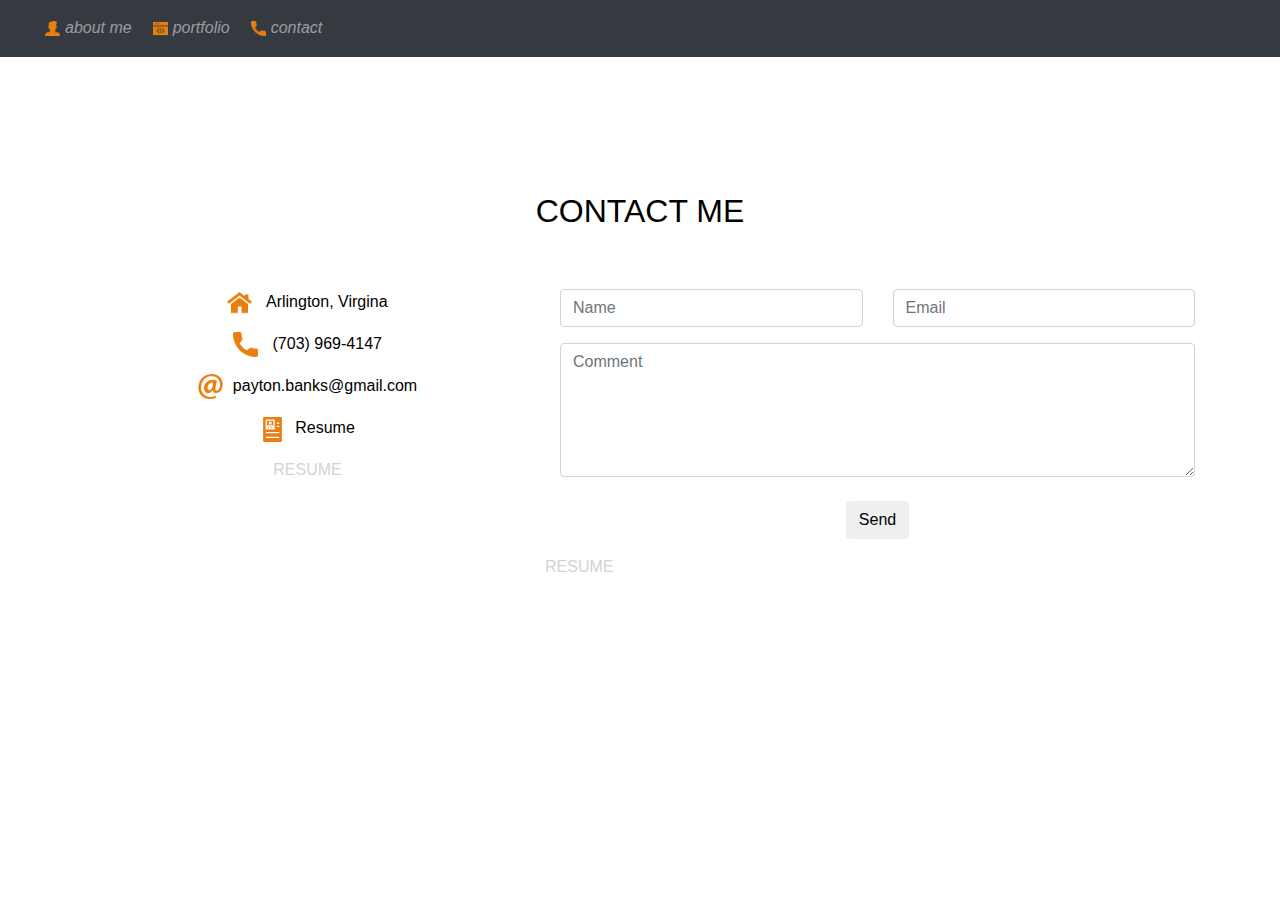
==== contact.html @ 90f388e9 "updated formated and spacing, new portfolio layout" ====
<!-- Demo Layout for Bootstrap (with cards) -->
<!DOCTYPE html>
<html lang="en-us">

  <head>
      <title>Payton Banks</title>
      <meta charset="UTF-8">
      <meta name="viewport" content="width=device-width, initial-scale=1.0">
      
        <!-- JQuery for Bootstrap - provide dynamic Navbar menu functions -->
        <script src="https://code.jquery.com/jquery-3.2.1.slim.min.js" integrity="sha384-KJ3o2DKtIkvYIK3UENzmM7KCkRr/rE9/Qpg6aAZGJwFDMVNA/GpGFF93hXpG5KkN" crossorigin="anonymous"></script>
        
        <!-- Boostrap CDN and required Script -->
        <link rel="stylesheet" href="https://maxcdn.bootstrapcdn.com/bootstrap/4.0.0/css/bootstrap.min.css" integrity="sha384-Gn5384xqQ1aoWXA+058RXPxPg6fy4IWvTNh0E263XmFcJlSAwiGgFAW/dAiS6JXm" crossorigin="anonymous">
        <script src="https://maxcdn.bootstrapcdn.com/bootstrap/4.0.0/js/bootstrap.min.js" integrity="sha384-JZR6Spejh4U02d8jOt6vLEHfe/JQGiRRSQQxSfFWpi1MquVdAyjUar5+76PVCmYl" crossorigin="anonymous"></script>
  
        <!-- Custom CSS File -->  
        <link rel="stylesheet" type="text/css" href="CSS/style.css">
  </head>

  <body>
    
    <nav class="navbar navbar-expand-md navbar-dark bg-dark sticky-top">
      <button class="navbar-toggler" data-toggle="collapse" data-target="#button-collapse">
        <span class="navbar-toggler-icon"></span>
      </button>
      <div class="collapse navbar-collapse" id="button-collapse">
        <a class="navbar-brand"></a>
        <ul class="navbar-nav">
          <li class="nav-item"><a class="nav-link" href="index.html"><img class="menuicon"
                src="./Assets/navigation/person.png">About Me</a></li>
          <li class="nav-item"><a class="nav-link" href="portfolio.html"><img class="menuicon"
                src="./Assets/navigation/web-development.png">Portfolio</a></li>
          <li class="nav-item"><a class="nav-link" href="contact.html"><img class="menuicon"
                src="./Assets/navigation/phone.png">Contact</a></li>
        </ul>
    </nav>

      <div id="page-container">
        <div id="content-wrap">
          <div class="container text-center">
              <h2 class="pageHeader">CONTACT ME</h2>
                <div class="row">
                  <div class="col-sm-5">
                    <p><span class="contact-address"><img class="contact-icon" src="./Assets/navigation/home.png"></span> Arlington, Virgina</p>
                    <p><span class="contact-address"><img class="contact-icon" src="./Assets/navigation/phone.png"></span> (703) 969-4147</p>
                    <p><span class="contact-address"><img class="contact-icon" src="./Assets/navigation/email.png"></span>payton.banks@gmail.com</p>
                    <p><span class="contact-address"><img class="contact-icon" src="Assets/navigation/resumeIcon2.svg" img href="https://drive.google.com/file/d/1DOJJV0xLQaGP4ucww2cSVvSujxQ93new/view?usp=sharing" alt="Resume Download Icon"></span>Resume</p> 
                    <a img src="Assets/navigation/resumeIcon2.svg" href="Assets/navigation/resumeIcon.svg" >RESUME</a>
                 
                  </div>
                  <div class="col-sm-7 slideanim">
                    <div class="row">
                      <div class="col-sm-6 form-group">
                        <input class="form-control" id="name" name="name" placeholder="Name" type="text" required>
                      </div>
                      <div class="col-sm-6 form-group">
                        <input class="form-control" id="email" name="email" placeholder="Email" type="email" required>
                      </div>
                    </div>
                    <textarea class="form-control" id="comments" name="comments" placeholder="Comment" rows="5"></textarea><br>
                    <div class="row">
                      <div class="col-sm-12 form-group">
                        <button class="btn btn-default pull-right" type="submit">Send</button>
                      </div>
                    <div>

                    </div>

                    <a img href="Assets/navigation/resumeIcon.svg" download>RESUME</a>


    </div>
    <footer>
      </div>
    </footer> 
  </div>
  </body>
 
            
            
            
            
            
            
       <!-- Bootstrap JS Scripts-->
       <script src="https://code.jquery.com/jquery-3.4.1.slim.min.js" integrity="sha384-J6qa4849blE2+poT4WnyKhv5vZF5SrPo0iEjwBvKU7imGFAV0wwj1yYfoRSJoZ+n" crossorigin="anonymous"></script>
       <script src="https://cdn.jsdelivr.net/npm/popper.js@1.16.0/dist/umd/popper.min.js" integrity="sha384-Q6E9RHvbIyZFJoft+2mJbHaEWldlvI9IOYy5n3zV9zzTtmI3UksdQRVvoxMfooAo" crossorigin="anonymous"></script>
       <script src="https://stackpath.bootstrapcdn.com/bootstrap/4.4.1/js/bootstrap.min.js" integrity="sha384-wfSDF2E50Y2D1uUdj0O3uMBJnjuUD4Ih7YwaYd1iqfktj0Uod8GCExl3Og8ifwB6" crossorigin="anonymous"></script>
 
           
     </body>
</html>
---- CSS/style.css ----
.col-md-7, .card-img-top {
    flex-wrap: wrap;
}

.card-body {
    align-content: center;
}

.head-1 {
    font-size: 50px;
    text-transform: uppercase;
    color: black;
}  

.head-2 {
    font-size: 44px;
    text-transform: uppercase;
    color: black;
    line-height: 60px;
    padding-bottom: 20px;
    
}  

.head-3 {
    font-size: 38px;
    text-transform: uppercase;
    color: black;
}  

.container-fluid {
    max-width: 80%;
    position: relative;
    min-height: 100vh;
    padding-left: 0px;
    padding-right: 0px;
    padding-top: 15%;
    justify-content: center;
}
.body-text2 {
    color: #202020;
    font-weight: 200;
    line-height: 35px;
}  

.body-text3 {
    color: #808080;
    font-weight:  300;
    font-size: 18px;
    line-height: 30px;
}  

.cardTitle {
    text-align: center;
}

.resumeIcon {
    height: 50px;
    width: 50px;
    align-content: center;
}

.card-img-top {
    align-content: center;
}
/* .row {
    justify-content: center;
    padding-top: 50px;
}

.row {
    justify-content: left;
    padding-top: 50px;
} */

  #content-wrap {
    padding-bottom: 2.5rem;    /* Footer height */
  }
  
  #footer {
    position: absolute;
    bottom: 0;
    width: 100%;
    height: 2.5rem;            /* Footer height */
  }





body {
   background-color: white;
    /* background: url('https://image.freepik.com/free-photo/dark-grunge-texture_1048-4055.jpg?1') no-repeat center center fixed; */
    -webkit-background-size: cover;
    -moz-background-size: cover;
    background-size: cover;
    -o-background-size: cover;
  }

.rounded-circle {
    width: 50px;
}

.navbar {
    
    background: #383838;
    width: 100%; 
}
.menuicon {
    width: 50px;
    image-rendering: optimizeSpeed;
}
.nav-item {
    color: rgb(8, 109, 232);
    text-transform: lowercase;
    font-style: italic;
}
.itemText {
    color: dodgerblue;
}

.fa { 
    width: 20px;
    height: 30px;
}
 
.dropdown-menu {
    background-color: transparent;

}

.fa-html5 {
    color: coral;
}

.fa-css3-alt {
    color: rgb(26, 56, 189);
}

.fa-js{
    color: yellow;
}

.container {
    padding-top: 120px;
}

.head-title {
    color: white;
    text-transform: uppercase;
}
.head-subtitle {
    color: white;
    text-transform: white;

}


.logo {
    width: 50px;
    height: 50px;   
}

.head-text {
    font-family: helvetica;
    font-size: 36px;
}

.nav-link .menuicon {
    width:40px;
    height: 40px;
}
.contact-icon {
    width: 35px;
    height: 25px;
    align-items: baseline;
    padding-right: 10px;
    line-height: 15px;
    margin-left: auto;
    margin-right: auto;
    color: white;
}
.itemphoto {
    width: 35px;
    height: 35px;
    padding: 5px;
    line-height: 10px;
    image-rendering: optimizeSpeed;
}

.pageHeader {
    color: black;
    padding-bottom: 50px;


}
.portfolio {
    text-align: center;
    text-transform: uppercase;
}
.nav-link .menuicon {
    width:25px;
    height:25px;
    padding: 5px;
  }
p {
    font-family: helvetica;
    font-size: 16px;
    color: #303030;
    font-weight: 100;
    line-height: 25px;
}

.col-md-7 {
    padding-right: 35px;
}

.card-title {
    color: black;
    text-align: center;
}

.card-title-portfolio {
    color: black;
    text-align: center;


}
h2 {
    padding-top: 15px;
    color: black
    
}

h3 {
    color: black;


}

h4 {
    line-height: 1.375em;
    color: black
    font-weight: 200;
    margin-bottom: 30px;
  }  
h5 {
    color: #303030;
    
}
a {
    color: #D3D3D3;

}



p {
    color: black;
}
.img-thumbnail {
    width: 200px;
    height: 200px;
}
.page-footer {
    background-color: transparent;
    height: 200px;

}
.social-icons {
    width: 35px;
    height: 35px;
}
.port-titles {
    color: white;   
}

.container-map {
    align-content: center;
    text-align: center;
}

.card {
    height: 400px;
    margin-left: 30px;
    border: 0px;
}
/* Revaeal Controls */
.item {
    width: 100%;
    height: 600px;
    background-color: gray;
    border-top: 1px solid transparent;
    transform: scale(0);
    transition: all 400ms;
}

.in-view { background-color: transparent; transform: scale(1); }
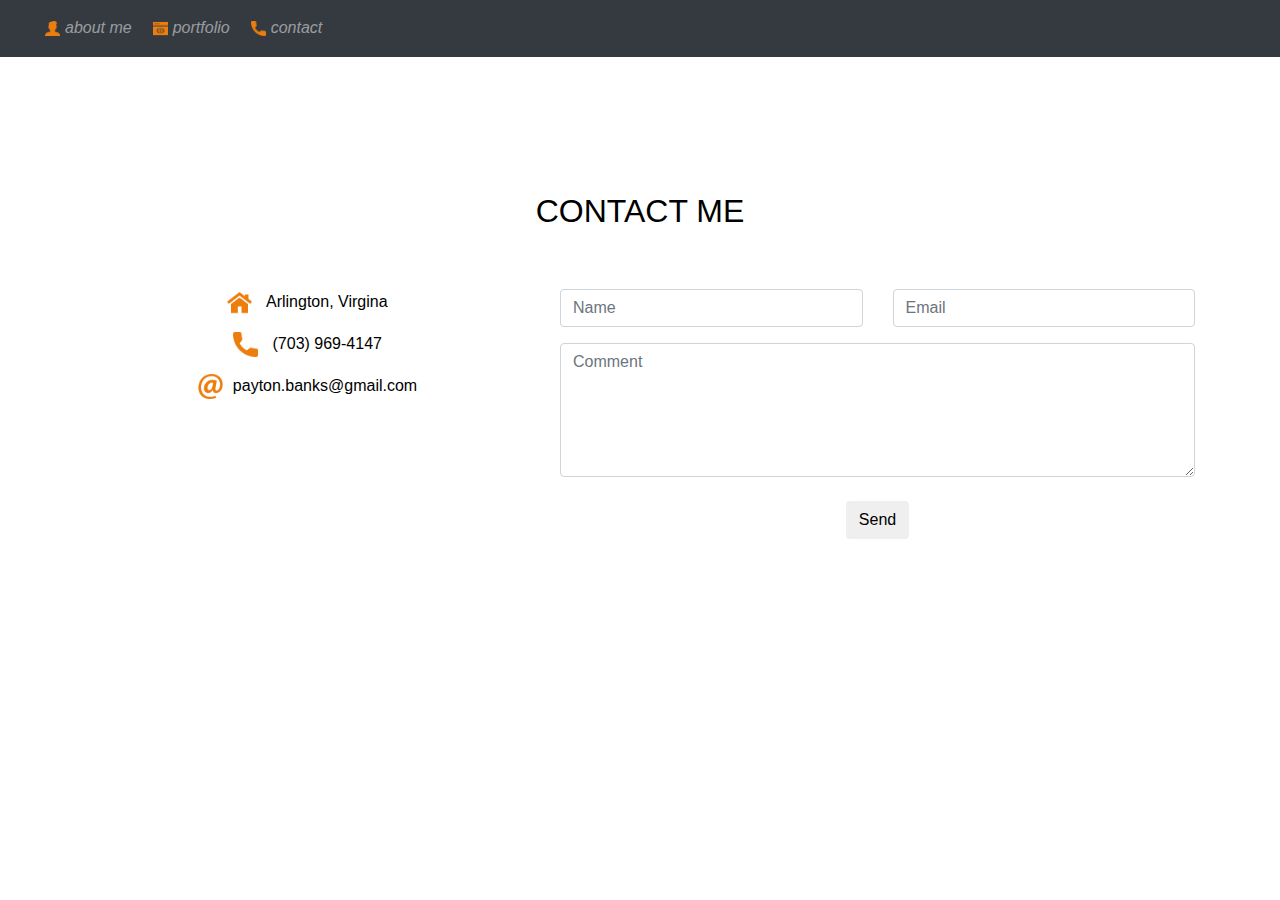
==== commit 377e7511: "new resume with updated link" ====
--- a/contact.html
+++ b/contact.html
@@ -2,92 +2,101 @@
 <!DOCTYPE html>
 <html lang="en-us">
 
-  <head>
-      <title>Payton Banks</title>
-      <meta charset="UTF-8">
-      <meta name="viewport" content="width=device-width, initial-scale=1.0">
-      
-        <!-- JQuery for Bootstrap - provide dynamic Navbar menu functions -->
-        <script src="https://code.jquery.com/jquery-3.2.1.slim.min.js" integrity="sha384-KJ3o2DKtIkvYIK3UENzmM7KCkRr/rE9/Qpg6aAZGJwFDMVNA/GpGFF93hXpG5KkN" crossorigin="anonymous"></script>
-        
-        <!-- Boostrap CDN and required Script -->
-        <link rel="stylesheet" href="https://maxcdn.bootstrapcdn.com/bootstrap/4.0.0/css/bootstrap.min.css" integrity="sha384-Gn5384xqQ1aoWXA+058RXPxPg6fy4IWvTNh0E263XmFcJlSAwiGgFAW/dAiS6JXm" crossorigin="anonymous">
-        <script src="https://maxcdn.bootstrapcdn.com/bootstrap/4.0.0/js/bootstrap.min.js" integrity="sha384-JZR6Spejh4U02d8jOt6vLEHfe/JQGiRRSQQxSfFWpi1MquVdAyjUar5+76PVCmYl" crossorigin="anonymous"></script>
-  
-        <!-- Custom CSS File -->  
-        <link rel="stylesheet" type="text/css" href="CSS/style.css">
-  </head>
+<head>
+  <title>Payton Banks</title>
+  <meta charset="UTF-8">
+  <meta name="viewport" content="width=device-width, initial-scale=1.0">
 
-  <body>
-    
-    <nav class="navbar navbar-expand-md navbar-dark bg-dark sticky-top">
-      <button class="navbar-toggler" data-toggle="collapse" data-target="#button-collapse">
-        <span class="navbar-toggler-icon"></span>
-      </button>
-      <div class="collapse navbar-collapse" id="button-collapse">
-        <a class="navbar-brand"></a>
-        <ul class="navbar-nav">
-          <li class="nav-item"><a class="nav-link" href="index.html"><img class="menuicon"
-                src="./Assets/navigation/person.png">About Me</a></li>
-          <li class="nav-item"><a class="nav-link" href="portfolio.html"><img class="menuicon"
-                src="./Assets/navigation/web-development.png">Portfolio</a></li>
-          <li class="nav-item"><a class="nav-link" href="contact.html"><img class="menuicon"
-                src="./Assets/navigation/phone.png">Contact</a></li>
-        </ul>
-    </nav>
+  <!-- JQuery for Bootstrap - provide dynamic Navbar menu functions -->
+  <script src="https://code.jquery.com/jquery-3.2.1.slim.min.js"
+    integrity="sha384-KJ3o2DKtIkvYIK3UENzmM7KCkRr/rE9/Qpg6aAZGJwFDMVNA/GpGFF93hXpG5KkN"
+    crossorigin="anonymous"></script>
 
-      <div id="page-container">
-        <div id="content-wrap">
-          <div class="container text-center">
-              <h2 class="pageHeader">CONTACT ME</h2>
-                <div class="row">
-                  <div class="col-sm-5">
-                    <p><span class="contact-address"><img class="contact-icon" src="./Assets/navigation/home.png"></span> Arlington, Virgina</p>
-                    <p><span class="contact-address"><img class="contact-icon" src="./Assets/navigation/phone.png"></span> (703) 969-4147</p>
-                    <p><span class="contact-address"><img class="contact-icon" src="./Assets/navigation/email.png"></span>payton.banks@gmail.com</p>
-                    <p><span class="contact-address"><img class="contact-icon" src="Assets/navigation/resumeIcon2.svg" img href="https://drive.google.com/file/d/1DOJJV0xLQaGP4ucww2cSVvSujxQ93new/view?usp=sharing" alt="Resume Download Icon"></span>Resume</p> 
-                    <a img src="Assets/navigation/resumeIcon2.svg" href="Assets/navigation/resumeIcon.svg" >RESUME</a>
-                 
-                  </div>
-                  <div class="col-sm-7 slideanim">
-                    <div class="row">
-                      <div class="col-sm-6 form-group">
-                        <input class="form-control" id="name" name="name" placeholder="Name" type="text" required>
-                      </div>
-                      <div class="col-sm-6 form-group">
-                        <input class="form-control" id="email" name="email" placeholder="Email" type="email" required>
-                      </div>
-                    </div>
-                    <textarea class="form-control" id="comments" name="comments" placeholder="Comment" rows="5"></textarea><br>
-                    <div class="row">
-                      <div class="col-sm-12 form-group">
-                        <button class="btn btn-default pull-right" type="submit">Send</button>
-                      </div>
-                    <div>
+  <!-- Boostrap CDN and required Script -->
+  <link rel="stylesheet" href="https://maxcdn.bootstrapcdn.com/bootstrap/4.0.0/css/bootstrap.min.css"
+    integrity="sha384-Gn5384xqQ1aoWXA+058RXPxPg6fy4IWvTNh0E263XmFcJlSAwiGgFAW/dAiS6JXm" crossorigin="anonymous">
+  <script src="https://maxcdn.bootstrapcdn.com/bootstrap/4.0.0/js/bootstrap.min.js"
+    integrity="sha384-JZR6Spejh4U02d8jOt6vLEHfe/JQGiRRSQQxSfFWpi1MquVdAyjUar5+76PVCmYl"
+    crossorigin="anonymous"></script>
 
-                    </div>
+  <!-- Custom CSS File -->
+  <link rel="stylesheet" type="text/css" href="CSS/style.css">
+</head>
 
-                    <a img href="Assets/navigation/resumeIcon.svg" download>RESUME</a>
+<body>
+
+  <nav class="navbar navbar-expand-md navbar-dark bg-dark sticky-top">
+    <button class="navbar-toggler" data-toggle="collapse" data-target="#button-collapse">
+      <span class="navbar-toggler-icon"></span>
+    </button>
+    <div class="collapse navbar-collapse" id="button-collapse">
+      <a class="navbar-brand"></a>
+      <ul class="navbar-nav">
+        <li class="nav-item"><a class="nav-link" href="index.html"><img class="menuicon"
+              src="./Assets/navigation/person.png">About Me</a></li>
+        <li class="nav-item"><a class="nav-link" href="portfolio.html"><img class="menuicon"
+              src="./Assets/navigation/web-development.png">Portfolio</a></li>
+        <li class="nav-item"><a class="nav-link" href="contact.html"><img class="menuicon"
+              src="./Assets/navigation/phone.png">Contact</a></li>
+      </ul>
+  </nav>
+
+  <div id="page-container">
+    <div id="content-wrap">
+      <div class="container text-center">
+        <h2 class="pageHeader">CONTACT ME</h2>
+        <div class="row">
+          <div class="col-sm-5">
+            <p><span class="contact-address"><img class="contact-icon" src="./Assets/navigation/home.png"></span>
+              Arlington, Virgina</p>
+            <p><span class="contact-address"><img class="contact-icon" src="./Assets/navigation/phone.png"></span> (703)
+              969-4147</p>
+            <p><span class="contact-address"><img class="contact-icon"
+                  src="./Assets/navigation/email.png"></span>payton.banks@gmail.com</p>
+
+          </div>
+          <div class="col-sm-7 slideanim">
+            <div class="row">
+              <div class="col-sm-6 form-group">
+                <input class="form-control" id="name" name="name" placeholder="Name" type="text" required>
+              </div>
+              <div class="col-sm-6 form-group">
+                <input class="form-control" id="email" name="email" placeholder="Email" type="email" required>
+              </div>
+            </div>
+            <textarea class="form-control" id="comments" name="comments" placeholder="Comment" rows="5"></textarea><br>
+            <div class="row">
+              <div class="col-sm-12 form-group">
+                <button class="btn btn-default pull-right" type="submit">Send</button>
+              </div>
+              <div>
+
+              </div>
 
 
-    </div>
-    <footer>
-      </div>
-    </footer> 
-  </div>
-  </body>
- 
-            
-            
-            
-            
-            
-            
-       <!-- Bootstrap JS Scripts-->
-       <script src="https://code.jquery.com/jquery-3.4.1.slim.min.js" integrity="sha384-J6qa4849blE2+poT4WnyKhv5vZF5SrPo0iEjwBvKU7imGFAV0wwj1yYfoRSJoZ+n" crossorigin="anonymous"></script>
-       <script src="https://cdn.jsdelivr.net/npm/popper.js@1.16.0/dist/umd/popper.min.js" integrity="sha384-Q6E9RHvbIyZFJoft+2mJbHaEWldlvI9IOYy5n3zV9zzTtmI3UksdQRVvoxMfooAo" crossorigin="anonymous"></script>
-       <script src="https://stackpath.bootstrapcdn.com/bootstrap/4.4.1/js/bootstrap.min.js" integrity="sha384-wfSDF2E50Y2D1uUdj0O3uMBJnjuUD4Ih7YwaYd1iqfktj0Uod8GCExl3Og8ifwB6" crossorigin="anonymous"></script>
- 
-           
-     </body>
+
+            </div>
+            <footer>
+          </div>
+          </footer>
+        </div>
+</body>
+
+
+
+
+
+
+
+<!-- Bootstrap JS Scripts-->
+<script src="https://code.jquery.com/jquery-3.4.1.slim.min.js"
+  integrity="sha384-J6qa4849blE2+poT4WnyKhv5vZF5SrPo0iEjwBvKU7imGFAV0wwj1yYfoRSJoZ+n" crossorigin="anonymous"></script>
+<script src="https://cdn.jsdelivr.net/npm/popper.js@1.16.0/dist/umd/popper.min.js"
+  integrity="sha384-Q6E9RHvbIyZFJoft+2mJbHaEWldlvI9IOYy5n3zV9zzTtmI3UksdQRVvoxMfooAo" crossorigin="anonymous"></script>
+<script src="https://stackpath.bootstrapcdn.com/bootstrap/4.4.1/js/bootstrap.min.js"
+  integrity="sha384-wfSDF2E50Y2D1uUdj0O3uMBJnjuUD4Ih7YwaYd1iqfktj0Uod8GCExl3Og8ifwB6" crossorigin="anonymous"></script>
+
+
+</body>
+
 </html>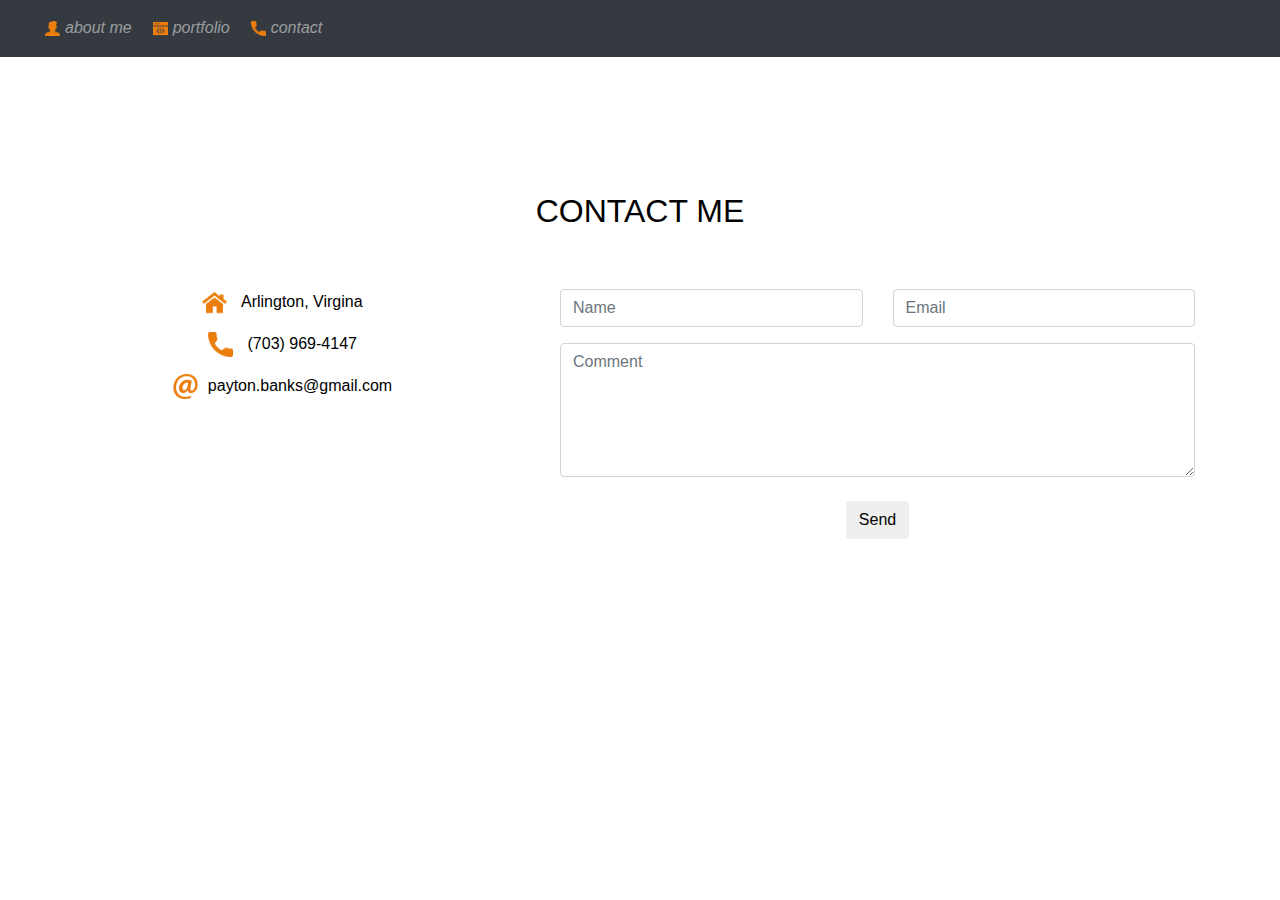
==== commit edfa13b7: "landing page alignment. removed footer." ====
--- a/contact.html
+++ b/contact.html
@@ -41,7 +41,7 @@
       </ul>
   </nav>
 
-  <div id="page-container">
+  <div id="container-fluid">
     <div id="content-wrap">
       <div class="container text-center">
         <h2 class="pageHeader">CONTACT ME</h2>
@@ -53,9 +53,8 @@
               969-4147</p>
             <p><span class="contact-address"><img class="contact-icon"
                   src="./Assets/navigation/email.png"></span>payton.banks@gmail.com</p>
-
           </div>
-          <div class="col-sm-7 slideanim">
+          <div class="col-sm-7">
             <div class="row">
               <div class="col-sm-6 form-group">
                 <input class="form-control" id="name" name="name" placeholder="Name" type="text" required>
@@ -70,16 +69,11 @@
                 <button class="btn btn-default pull-right" type="submit">Send</button>
               </div>
               <div>
-
               </div>
 
 
 
-            </div>
-            <footer>
-          </div>
-          </footer>
-        </div>
+            
 </body>
 
 
--- a/CSS/style.css
+++ b/CSS/style.css
@@ -38,6 +38,11 @@
     padding-top: 15%;
     justify-content: center;
 }
+
+.container-fluid-footer {
+    background: black ;
+}
+
 .body-text2 {
     color: #202020;
     font-weight: 200;
@@ -235,17 +240,20 @@
 
 h3 {
     color: black;
-
+    padding-bottom: 30px;
+    
 
 }
 
 h4 {
     line-height: 1.375em;
     color: black
-    font-weight: 200;
+    font-weight 200px;
     margin-bottom: 30px;
-  }  
-h5 {
+    padding-right: 75px;
+}  
+
+  h5 {
     color: #303030;
     
 }
@@ -258,6 +266,7 @@
 
 p {
     color: black;
+    padding-right: 50px;
 }
 .img-thumbnail {
     width: 200px;
